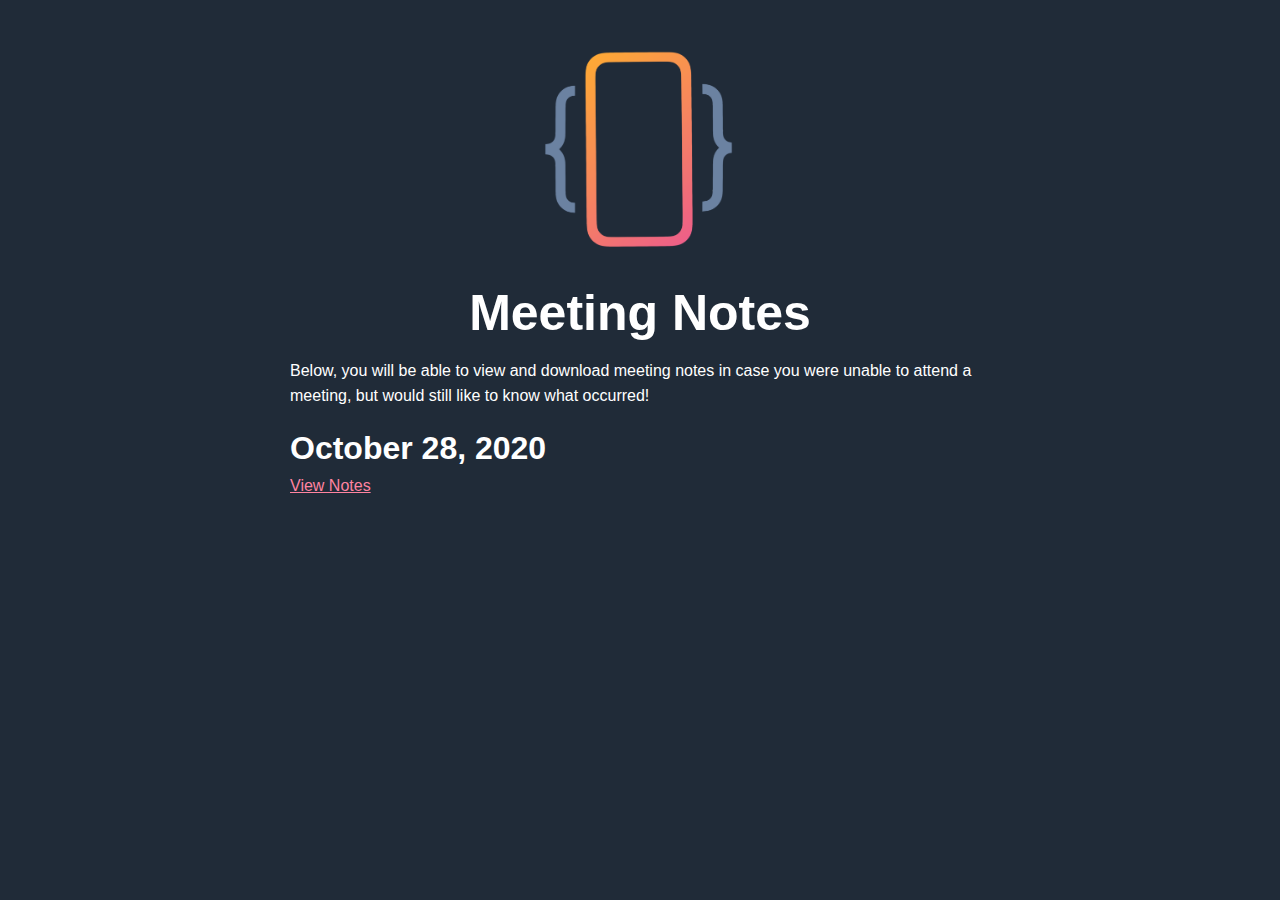
==== notes.html @ d945ef21 "Adding meeting notes page" ====
<!DOCTYPE html>
<html lang="en">

<head>
    <meta charset="utf-8">
    <title>App Dev. Club @ Oregon State</title>
    <link rel="stylesheet" href="style.css">

    <link rel="apple-touch-icon" sizes="57x57" href="favicon/apple-icon-57x57.png">
    <link rel="apple-touch-icon" sizes="60x60" href="favicon/apple-icon-60x60.png">
    <link rel="apple-touch-icon" sizes="72x72" href="favicon/apple-icon-72x72.png">
    <link rel="apple-touch-icon" sizes="76x76" href="favicon/apple-icon-76x76.png">
    <link rel="apple-touch-icon" sizes="114x114" href="favicon/apple-icon-114x114.png">
    <link rel="apple-touch-icon" sizes="120x120" href="favicon/apple-icon-120x120.png">
    <link rel="apple-touch-icon" sizes="144x144" href="favicon/apple-icon-144x144.png">
    <link rel="apple-touch-icon" sizes="152x152" href="favicon/apple-icon-152x152.png">
    <link rel="apple-touch-icon" sizes="180x180" href="favicon/apple-icon-180x180.png">
    <link rel="icon" type="image/png" sizes="192x192" href="favicon/android-icon-192x192.png">
    <link rel="icon" type="image/png" sizes="32x32" href="favicon/favicon-32x32.png">
    <link rel="icon" type="image/png" sizes="96x96" href="favicon/favicon-96x96.png">
    <link rel="icon" type="image/png" sizes="16x16" href="favicon/favicon-16x16.png">
    <meta name="msapplication-TileColor" content="#ffffff">
    <meta name="msapplication-TileImage" content="/ms-icon-144x144.png">
    <meta name="theme-color" content="#ffffff">

    <meta name="viewport" content="width=device-width, initial-scale=1">
</head>

<body class="index">
    <img src="logo.png" height="200" />

    <h1 class="title">Meeting Notes</h1>
    <p>Below, you will be able to view and download meeting notes in case you were unable to
    attend a meeting, but would still like to know what occurred!
    </p>

    <h1>October 28, 2020</h1>
    <a href="https://docs.google.com/document/d/18B_OCWCQZzCSvlqmeQA2My7LFYkULpNhEbRfJquRNIQ/edit?usp=sharing" target="_blank">View Notes</a>

    
    <h1></h1>

</body>

</html>
---- style.css ----
h1.title {
    text-align: center;
    font-size: 50px;
    margin-bottom: 0px;
}

.subtitle {
    text-align: center;
    margin-top: 0px;
    font-weight: normal;
    margin-bottom: 10px;
}

a {
    color: rgb(255, 131, 160);
}

pre {
    display: inline;
}

body {
    max-width: 700px;
    padding-left: 20px;
    padding-right: 20px;
    margin: auto;
    color: white;
    text-rendering: optimizeLegibility;
    font-family: -apple-system, BlinkMacSystemFont, "Segoe UI", Helvetica, "Apple Color Emoji", Arial, sans-serif, "Segoe UI Emoji", "Segoe UI Symbol";
}

h1 {
    font-weight: 600;
    font-size: xx-large;
    margin-bottom: 10px;
}

h2 {
    font-weight: 300px;
}

p {
    line-height: 1.6;
}

html {
    background-color: #202b38;
}

code {
    color: rgb(240, 163, 85);
    background-color: #1d2632;
    padding: 4px;
    border-radius: 5px;
}

img {
    display: block;
    margin: auto;
    margin-top: 50px;
}
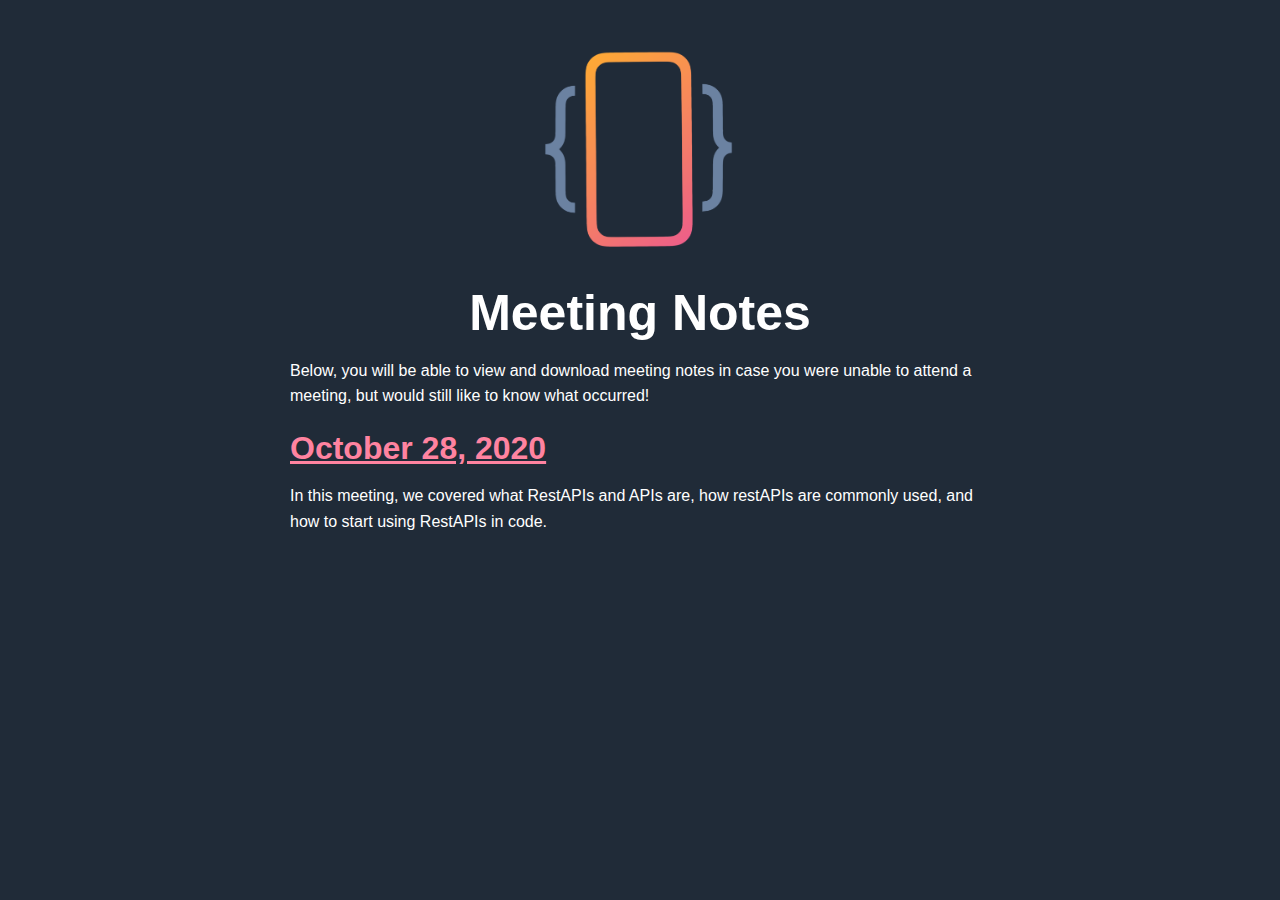
==== commit 3de163cd: "Adding changes to meeting notes page" ====
--- a/notes.html
+++ b/notes.html
@@ -34,9 +34,9 @@
     attend a meeting, but would still like to know what occurred!
     </p>
 
-    <h1>October 28, 2020</h1>
-    <a href="https://docs.google.com/document/d/18B_OCWCQZzCSvlqmeQA2My7LFYkULpNhEbRfJquRNIQ/edit?usp=sharing" target="_blank">View Notes</a>
-
+    <h1><a href="notes/App_Club_Meeting_10_28_2020.pdf" download="newfilename">October 28, 2020</a></h1>
+    <p>In this meeting, we covered what RestAPIs and APIs are, how restAPIs are commonly 
+        used, and how to start using RestAPIs in code. </p>
     
     <h1></h1>
 
